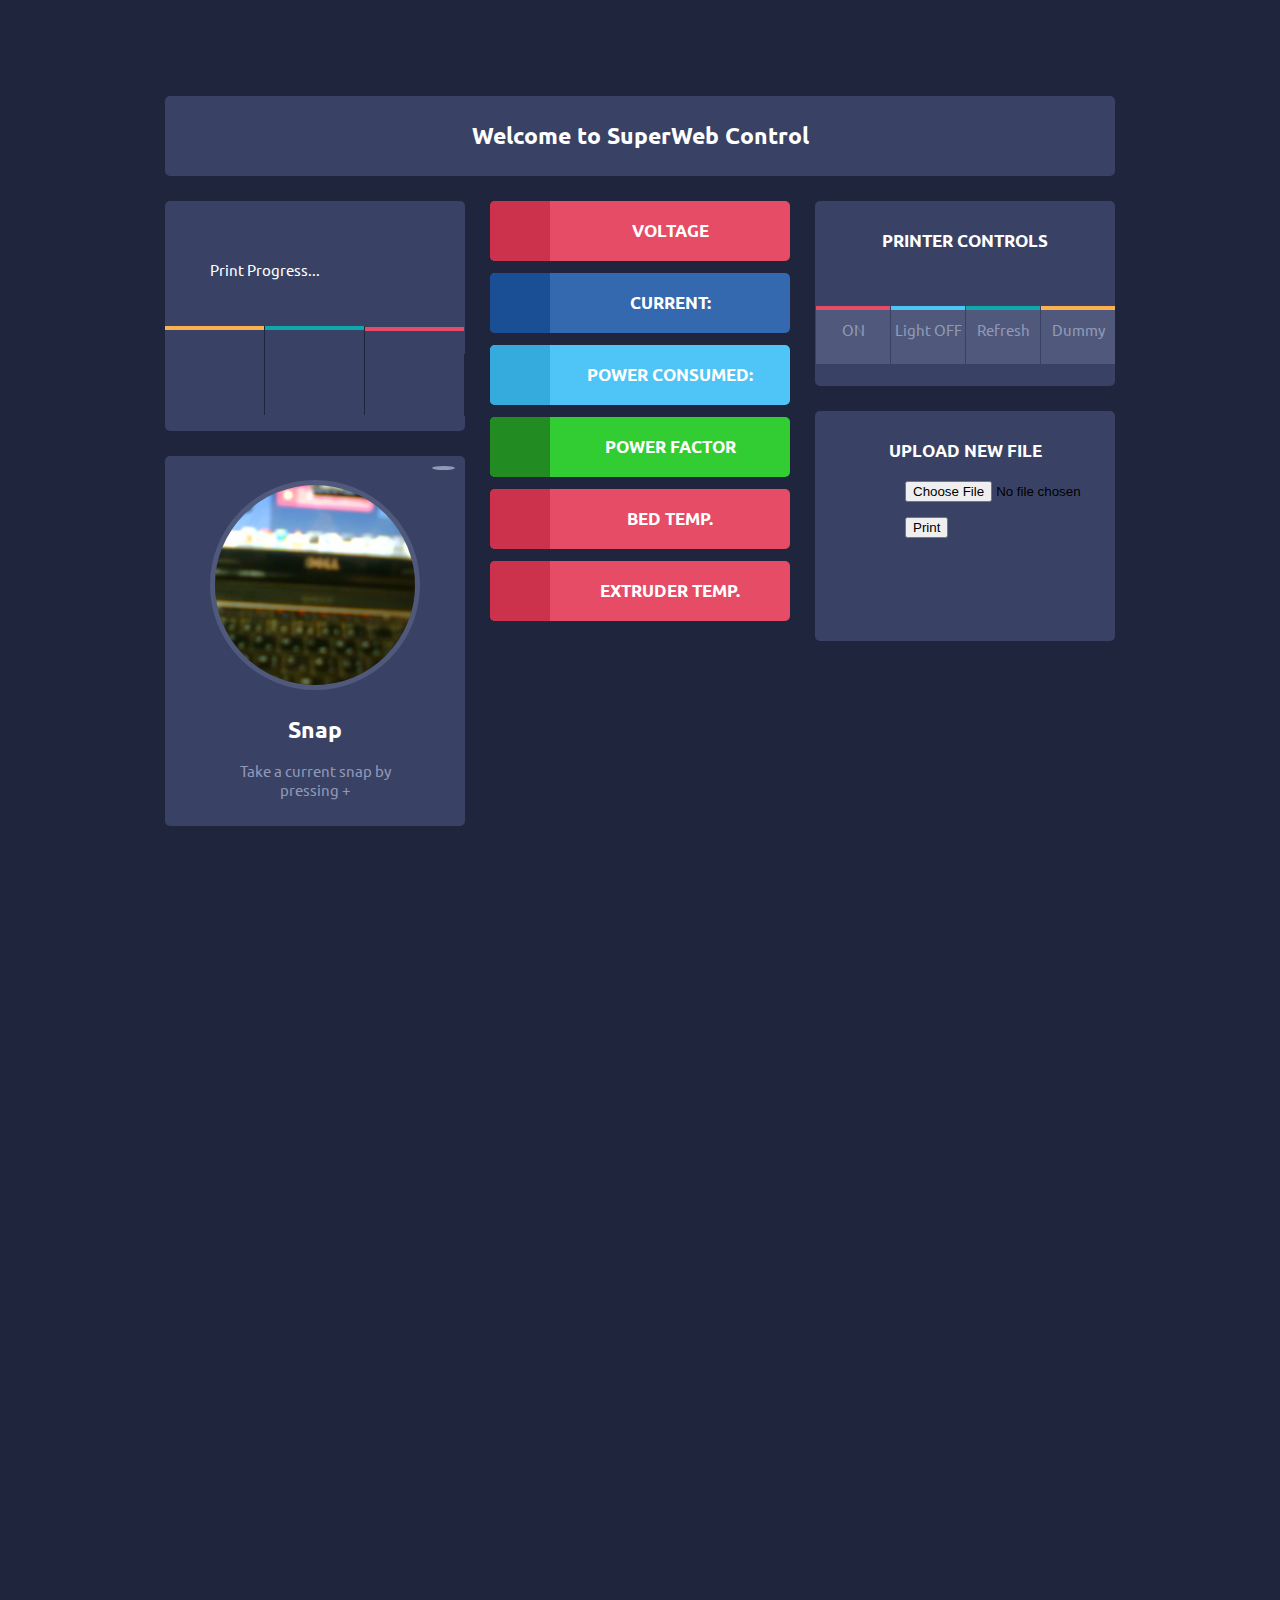
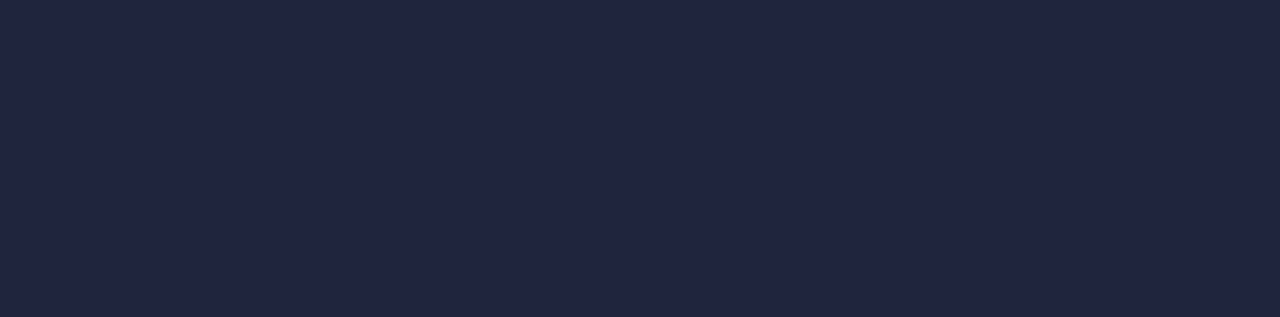
==== templates/test.html @ d10931e1 "added all files" ====
<html>
<head>
    <title>SuperWeb Control</title>
    <link rel="stylesheet" href='/static/style.css' />
    <script>
        function getjso(){
            var xhttp = new XMLHttpRequest();
            xhttp.onreadystatechange=function(){
                if(xhttp.readyState == 4 && xhttp.status ==200){
                    stat=JSON.parse(xhttp.responseText);
                    document.getElementById("prstat").innerHTML="Print Status: "+stat.status1;
                    document.getElementById("progress").innerHTML=stat.progress+" %";
                    document.getElementById("volt").innerHTML="VOLTAGE: "+stat.voltage;
                    document.getElementById("curr").innerHTML="CURRENT: "+stat.current;
                    document.getElementById("progbar").innerHTML='<div class="progress-bar"  style="background: -webkit-linear-gradient(left, #11a8ab '+stat.progress+'%,#50597b '+stat.progress+'%);background: -ms-linear-gradient(left, #11a8ab '+stat.progress+'%,#50597b'+stat.progress+'%);background: linear-gradient(to right, #11a8ab '+stat.progress+'%,#50597b'+stat.progress+'%);"></div>'
                    document.getElementById("pc").innerHTML="POWER CONSUMED: "+stat.pc;
                    document.getElementById("pf").innerHTML="POWER FACTOR: "+stat.pf;
                    document.getElementById("btemp").innerHTML="BED TEMP : "+stat.btemp+"/"+stat.btarget;
                    document.getElementById("etemp").innerHTML="EXT. TEMP : "+stat.etemp+"/"+stat.etarget;
                    document.getElementById("image1").innerHTML='<img width="200px" alt="3Dprint" src="/static/test.jpeg" />'
                    if(stat.power_stat ==1)
                    {
                        document.getElementById("pstat").innerHTML= '<p class="ios os scnd-font-color">ON</p><span class="fontawesome-off " style="color:#32CD32;"></span>';
                    }
                    else
                     {
                        document.getElementById("pstat").innerHTML= '<p class="ios os scnd-font-color">OFF</p><span class="fontawesome-off " style="color:red;"></span>';
                    }
                    if(stat.lstat==1)
                    {
                        document.getElementById("lightstat").innerHTML= '<p class="win os scnd-font-color">Light ON</p> <span class="entypo-lamp " style="color:#32CD32;"></span>';
                    }
                    else
                     {
                        document.getElementById("lightstat").innerHTML= '<p class="win os scnd-font-color">Light OFF</p> <span class="entypo-lamp " style="color:red;"></span>';
                    }
                    if(stat.pps==2)
                    {
                        document.getElementById("pps").innerHTML= '<li><a class="comments" href="#"><p><span class="icon fontawesome-play scnd-font-color"></span></li></p></a><li><a class="views" href="#"><p><span class="icon fontawesome-pause scnd-font-color"></span></li></p></a><li><a class="likes" href="#"><p><span class="icon fontawesome-remove " style="color:#32CD32;"></span></li></p></a>'
 
                    }
                    else if(stat.pps==1)
                    {
                        document.getElementById("pps").innerHTML= '<li><a class="comments" href="#40"><p><span class="icon fontawesome-play scnd-font-color"></span></li></p></a><li><a class="views" href="#41"><p><span class="icon fontawesome-pause " style="color:#32CD32;"></span></li></p></a><li><a class="likes" href="#42"><p><span class="icon fontawesome-remove scnd-font-color"></span></li></p></a>'

                    }
                    else
                    {

                        document.getElementById("pps").innerHTML= '<li><a class="comments" href="#40"><p><span class="icon fontawesome-play " style="color:#32CD32;"></span></li></p></a><li><a class="views" href="#41"><p><span class="icon fontawesome-pause scnd-font-color"></span></li></p></a><li><a class="likes" href="#42"><p><span class="icon fontawesome-remove scnd-font-color"></span></li></p></a>'
                    }

                }
                };
                xhttp.open("GET","/getdata",true);
                xhttp.send();
            
        }
    function powercontrol(){
         var xhttp = new XMLHttpRequest();
         xhttp.onreadystatechange=function(){
             if(xhttp.readyState == 4 && xhttp.status ==200){
                 getjso();
                }
         };
         xhttp.open("GET","/powercontrol",true);
         xhttp.send();
     }

    function lightcon(){
         var xhttp = new XMLHttpRequest();
         xhttp.onreadystatechange=function(){
             if(xhttp.readyState == 4 && xhttp.status ==200){
        getjso();
             }
         };
         xhttp.open("GET","/lightcon",true);
         xhttp.send();
     }
    function capture(){
         var xhttp = new XMLHttpRequest();
         xhttp.onreadystatechange=function(){
             if(xhttp.readyState == 4 && xhttp.status ==200){
                     cap=xhttp.responseText;
                     document.getElementById("image1").src='/static/images/'+cap+'.jpeg?'+new Date().getTime();
             }
         };
         xhttp.open("GET","/capture",true);
         xhttp.send();
     }

     function changepps(x){
         var xhttp = new XMLHttpRequest();
         xhttp.onreadystatechange=function(){
             if(xhttp.readyState == 4 && xhttp.status ==200){
                 getjso();
             }
         };
         if (x.id=="play")
         {
             xhttp.open("POST","/pps",true);
             xhttp.setRequestHeader("Content-type","application/x-www-form-urlencoded");
             xhttp.send("pps=0");
         }
         else if (x.id=="pause")
         {
  xhttp.open("POST","/pps",true);
             xhttp.setRequestHeader("Content-type","application/x-www-form-urlencoded");
             xhttp.send("pps=1");

         }
         else if(x.id=="stop")
         {
  xhttp.open("POST","/pps",true);
             xhttp.setRequestHeader("Content-type","application/x-www-form-urlencoded");
             xhttp.send("pps=2");

         }
         }



    </script>

</head>
<body onload=getjso()>
	<div class="main-container">
	<header class="block">
                <ul class="header-menu horizontal-list">
                    <h1 style="text-align: center;">Welcome to SuperWeb Control</h1>
                </ul>
            </header>

 <div class="left-container container">
  
  <div class="loading block"> <!-- PROFILE (MIDDLE-CONTAINER) -->
                    <span id="prstat" style ="margin-left:25px;"></span><br>
                    <div id="progbar"></div>
                    <p><span class="icon fontawesome-cloud-download scnd-font-color"></span>Print Progress...<p id="progress"></p></p>
                     <ul id="pps" class="profile-options horizontal-list">
                        <li><a class="comments" id="play" onclick=changepps(this) href="#"><p><span class="icon fontawesome-play scnd-font-color"></span></li></p></a>
                        <li><a class="views" id="pause" onclick=changepps(this) href="#"><p><span class="icon fontawesome-pause scnd-font-color"></span></li></p></a>
                        <li><a class="likes"  id="stop" onclick=changepps(this) href="#"><p><span class="icon fontawesome-remove scnd-font-color"></span></li></p></a>
                    </ul>
                </div>
    <div class="profile2 block"> <!-- PROFILE (MIDDLE-CONTAINER) -->
                    <a class="add-button" href="#" onclick=capture()><span class="icon entypo-plus scnd-font-color"></span></a>
                    <div class="profile-picture big-profile-picture clear">
                        <img id="image1" width="200px" alt="3Dprint" src="/static/test.jpeg" />
                    </div>
                    <h1 class="user-name">Snap</h1>
                    <div class="profile-description">
                        <p class="scnd-font-color">Take a current snap by pressing +</p>
                    </div>
                </div>
   </div>

    <div class="middle-container container">
<ul class="social block"> <!-- SOCIAL (MIDDLE-CONTAINER) -->
                    <li><a href="#52"><div class="googleplus icon"><span class="fontawesome-bolt"></span></div><h2 id="volt" class="googleplus titular">VOLTAGE</h2></li></a>
                    <li><a href="#50"><div class="facebook icon"><span class="fontawesome-dashboard"></span></div><h2 id="curr" class="facebook titular">CURRENT:</h2></li></a>
                    <li><a href="#51"><div class="twitter icon"><span class="fontawesome-adjust"></span></div><h2 id="pc" class="twitter titular">POWER CONSUMED: </h2></li></a>
                    <li><a href="#52"><div class="powerf icon"><span class="fontawesome-leaf"></span></div><h2 id="pf" class="powerf titular">POWER FACTOR</h2></li></a>
                    <li><a href="#52"><div class="googleplus icon"><span class="fontawesome-fire"></span></div><h2 id="btemp" class="googleplus titular">BED TEMP.</h2></li></a>
                    <li><a href="#52"><div class="googleplus icon"><span class="fontawesome-asterisk"></span></div><h2 id="etemp" class="googleplus titular">EXTRUDER TEMP.</h2></li></a>
                    
 </ul>
</div>
    <div class="right-container container">
      <div class="donut-chart-block block"> <!-- DONUT CHART BLOCK (LEFT-CONTAINER) -->
                    <h2 class="titular">PRINTER CONTROLS</h2>
                    <ul class="os-percentages horizontal-list">
                        <a href="#" onclick=powercontrol() ><li id="pstat">
                            <p class="ios os scnd-font-color">ON</p>
                            <span class="fontawesome-off " style="color:red;"></span>
                        </li>
                        <a href="#" onclick=lightcon()>
                        <li id="lightstat">
                            <p class="win os scnd-font-color">Light OFF</p>
                            <span class="entypo-lamp "></span>
                        </li>
                        </a>
                        <a href="#" onclick=getjso()>
                        <li>
                        <p class="mac os scnd-font-color">Refresh</p>
                            <span class="entypo-ccw "></span>
                        </li></a>
                        <li>
                            <p class="linux os scnd-font-color">Dummy </p>
                            <span class="entypo-light-up "></span>
                        </li>
                       </ul>
                </div>
   <form action="" method="post" enctype="multipart/form-data">
  <div class="join-newsletter block "> <!-- JOIN NEWSLETTER (RIGHT-CONTAINER) -->
                    <h2 class="titular">UPLOAD NEW FILE</h2>
                   <input type=file name=file class="choose">
                   <input type=submit value=Print class="upload">
                </div>
    </form>
                    
</div>
</div>
</div>
</body>
</html>
---- static/style.css ----
@import url(http://fonts.googleapis.com/css?family=Ubuntu:400,700);
@import url(http://weloveiconfonts.com/api/?family=entypo|fontawesome|zocial);
/* entypo */
[class*="entypo-"]:before {
  font-family: 'entypo', sans-serif;
}
/* fontawesome */
[class*="fontawesome-"]:before {
  font-family: 'FontAwesome', sans-serif;
}
/* zocial */
[class*="zocial-"]:before {
  font-family: 'zocial', sans-serif;
}
@font-face {
	font-family: 'icomoon';
	src:url('http://jlalovi-cv.herokuapp.com/font/icomoon.eot');
	src:url('http://jlalovi-cv.herokuapp.com/font/icomoon.eot?#iefix') format('embedded-opentype'),
		url('http://jlalovi-cv.herokuapp.com/font/icomoon.ttf') format('truetype'),
		url('http://jlalovi-cv.herokuapp.com/font/icomoon.woff') format('woff'),
		url('http://jlalovi-cv.herokuapp.com/font/icomoon.svg#icomoon') format('svg');
	font-weight: normal;
	font-style: normal;
}

[class^="icon-"], [class*=" icon-"] {
	font-family: 'icomoon';
	speak: none;
	font-style: normal;
	font-weight: normal;
	font-variant: normal;
	text-transform: none;
	line-height: 1;

	/* Better Font Rendering =========== */
	-webkit-font-smoothing: antialiased;
	-moz-osx-font-smoothing: grayscale;
}
.icon-cloudy:before {
	content: "\e60f";
}
.icon-sun:before {
	content: "\e610";
}
.icon-cloudy2:before {
	content: "\e611";
}
/************************************* END FONTS *************************************/

* {
  -webkit-box-sizing: border-box;
  -moz-box-sizing: border-box;
  box-sizing: border-box;  
}

body {
	background: #1f253d;
}

ul {
	list-style-type: none;
	margin: 0;
	padding-left: 0;
}

h1 {
	font-size: 23px;
}

h2 {
	font-size: 17px;
}

p {
	font-size: 15px;
}

a {
	text-decoration: none;
	font-size: 15px;
}
	a:hover {
		text-decoration: underline;
	}

h1, h2, p, a, span{
	color: #fff;
}
	.scnd-font-color {
		color: #9099b7;
	}

.input-container {
	position: relative;
}
	input[type=text]{
		width: 260px;
		height: 50px;
		margin-left: 20px;
		margin-bottom: 20px;
		padding-left: 45px;
		background: #50597b;
		color: #fff;
		border: solid 1px #1f253d;
		border-radius: 5px;		
	}
		input[type=text]::-webkit-input-placeholder { /* WebKit browsers */
	   		color: #fff;	   		
	   	}
		input[type=text]:-moz-input-placeholder { /* Mozilla Firefox 4 to 18 */
	   		color: #fff;	   
	   	}
		input[type=text]::-moz-input-placeholder { /* Mozilla Firefox 19+ */
	   		color: #fff;
	   	}
		input[type=text]:-ms-input-placeholder { /* Internet Explorer 10+ */
	   		color: #fff;	   	
	   	}
	   	input[type=text]:focus {
	   		outline: none; /* removes the default orange border when focus */
	   		border: 1px solid #11a8ab;
	   	}
	.input-icon {
		font-size: 22px;
		position: absolute;
		left: 31px;
		top: 10px;
	}
		.input-icon.password-icon {
			left: 35px;
		}

.horizontal-list {
	margin: 0;
	padding: 0;
	list-style-type: none;
}
	.horizontal-list li {
		float: left;
	}

.clear {
	clear: both;
}

.icon {
	font-size: 25px;
}

.titular {
	display: block;
	line-height: 60px;
	margin: 0;
	text-align: center;
	border-top-left-radius: 5px;
	border-top-right-radius: 5px;
}

.button {
	display: block;
	width: 175px;
	line-height: 50px;
	font-size: 16px;
	font-weight: 700;
	text-align: center;
	margin: 0 auto;
	border-radius: 5px;
	-webkit-transition: background .3s;
	transition: background .3s;
}
	.button:hover {
		text-decoration: none;
	}

.arrow-btn-container {
	position: relative;
}
	.arrow-btn {
		position: absolute;
		display: block;
		width: 60px;
		height: 60px;
		-webkit-transition: background .3s;
		transition: background .3s;
	}
		.arrow-btn:hover {
			text-decoration: none;
		}
		.arrow-btn.left {
			border-top-left-radius: 5px;
		}
		.arrow-btn.right {
			border-top-right-radius: 5px;
			right: 0;
			top: 0;
		}
		.arrow-btn .icon {
			display: block;
			font-size: 18px;
			border: 2px solid #fff;
			border-radius: 100%;
			line-height: 17px;
			width: 21px;
			margin: 20px auto;
			text-align: center;
		}
			.arrow-btn.left .icon {
				padding-right: 2px;
			}

.profile-picture {
	border-radius: 100%;
	overflow: hidden;
	-webkit-box-sizing: content-box;
  	-moz-box-sizing: content-box;
  	box-sizing: content-box;	
}
	.big-profile-picture {
		margin: 0 auto;		
		border: 5px solid #50597b;
		width: 200px;
		height: 200px;
	}
	.small-profile-picture {
		border: 2px solid #50597b;
		width: 40px;
		height: 40px;
	}


/** MAIN CONTAINER **/

.main-container {
	font-family: 'Ubuntu', sans-serif;
	width: 950px;
	height: 1725px;
	margin: 6em auto;
}	
	/*********************************************** HEADER ***********************************************/
	header {
		height: 80px;
	}
		.header-menu {
			font-size: 17px;
			line-height: 80px;
		}
			.header-menu li {
				position: relative;
        		-webkit-transform: translateZ(0); /** To avoid a flash when hover messages **/
			}
				.header-menu-tab {
					padding: 0 27px;
					display: block;
					line-height: 74px;
					font-size: 17px;
					-webkit-transition: background .3s;
					transition: background .3s;
				}
					.header-menu-tab:hover {
						background: #50597b;
						border-bottom: 4px solid #11a8ab;
						text-decoration: none;
					}
					.header-menu-tab .icon {
						padding-right: 15px;
					}
				.header-menu-number {
					position: absolute;
					line-height: 22px;
					padding: 0 6px;
					font-weight: 700;
					background: #e64c65;
					border-radius: 100%;
					top: 15px;
					right: 2px;
					-webkit-transition: all .3s linear;
					transition: all .3s linear;
				}
					.header-menu li:hover .header-menu-number {
						text-decoration: none;
						-webkit-transform: rotate(360deg);
						transform: rotate(360deg);

					}
		.profile-menu {
			float: right;
			height: 80px;
			padding-right: 20px;
		}
			.profile-menu p {
				font-size: 17px;
				display: inline-block;
				line-height: 76px;
				margin: 0;
				padding-right: 10px;
			}
				.profile-menu a {
					padding-left: 5px;
				}
					.profile-menu a:hover {
						text-decoration: none;
					}
			.small-profile-picture {
				display: inline-block;
				vertical-align: middle;				
			}
	/** CONTAINERS **/
	.container {
		float: left;
		width: 300px;
	}
		.block {
			margin-bottom: 25px;
			background: #394264;
			border-radius: 5px;
		}
		/******************************************** LEFT CONTAINER *****************************************/
		.left-container {}
			.menu-box {
				height: 360px;
			}
				.menu-box .titular {
					background: #11a8ab;
				}
				.menu-box-menu .icon {
					display: inline-block;
					vertical-align: top;
					width: 28px;
					margin-left: 20px;
					margin-right: 15px;
				}
				.menu-box-number {
					width: 36px;
					line-height: 22px;
					background: #50597b;
					text-align: center;
					border-radius: 15px;
					position: absolute;
					top: 15px;
					right: 15px;
					-webkit-transition: all .3s;
					transition: all .3s;
				}
				.menu-box-menu li{
					height: 60px;
					position: relative;										
				}
				.menu-box-tab {
					line-height: 60px;
					display: block;
					border-bottom: 1px solid #1f253d;
					-webkit-transition: background .2s;
					transition: background .2s;
				}
					.menu-box-tab:hover {
						background: #50597b;
						border-top: 1px solid #1f253d;
						text-decoration: none;
					}
					.menu-box-tab:hover .icon {
						color: #fff;
					}
					.menu-box-tab:hover .menu-box-number {
						background: #e64c65;
					}
			.donut-chart-block {
				height: 185px;
			}
				.donut-chart-block .titular {
					padding: 10px 0;
				}
				.donut-chart {
					height: 270px;
				}
				/******************************************
				DONUT-CHART by @kseso http://codepen.io/Kseso/pen/phiyL
				******************************************/
					.donut-chart {
					  position: relative;
						width: 200px;
					  height: 200px;
						margin: 0 auto 2rem;
						border-radius: 100%
					 }
					p.center-date {
					  background: #394264;
					  position: absolute;
					  text-align: center;
						font-size: 28px;
					  top:0;left:0;bottom:0;right:0;
					  width: 130px;
					  height: 130px;
					  margin: auto;
					  border-radius: 50%;
					  line-height: 35px;
					  padding: 15% 0 0;
					}
					.center-date span.scnd-font-color {
					 line-height: 0; 
					}
					.recorte {
					    border-radius: 50%;
					    clip: rect(0px, 200px, 200px, 100px);
					    height: 100%;
					    position: absolute;
					    width: 100%;
					  }
					.quesito {
					    border-radius: 50%;
					    clip: rect(0px, 100px, 200px, 0px);
					    height: 100%;
					    position: absolute;
					    width: 100%;
					    font-family: monospace;
					    font-size: 1.5rem;
					  }
					#porcion1 {
					    -webkit-transform: rotate(0deg);
					    transform: rotate(0deg);
					  }

					#porcion1 .quesito {
					    background-color: #E64C65;
					    -webkit-transform: rotate(76deg);
					    transform: rotate(76deg);
					  }
					#porcion2 {
					    -webkit-transform: rotate(76deg);
					    transform: rotate(76deg);
					  }
					#porcion2 .quesito {
					    background-color: #11A8AB;
					    -webkit-transform: rotate(140deg);
					    transform: rotate(140deg);
					  }
					#porcion3 {
					    -webkit-transform: rotate(215deg);
					    transform: rotate(215deg);
					  }
					#porcion3 .quesito {
					    background-color: #4FC4F6;
					    -webkit-transform: rotate(113deg);
					    transform: rotate(113deg);
					  }
					#porcionFin {
					    -webkit-transform: rotate(-32deg);
					    transform:rotate(-32deg);
					  }
					#porcionFin .quesito {
					    background-color: #FCB150;
					    -webkit-transform: rotate(32deg);
					    transform: rotate(32deg);
					  }
				/******************************************
				END DONUT-CHART by @kseso http://codepen.io/Kseso/pen/phiyL
				******************************************/
        .os-percentages {
					padding-top: 25px;
				}
        .os-percentages li {
					width: 75px;
					border-left: 1px solid #394264;
					text-align: center;					
					background: #50597b;
					padding-bottom: 20px;
				}
					.os {
						margin: 0;
						padding: 10px 0 5px;
						font-size: 15px;		
					}
						.os.ios {
							border-top: 4px solid #e64c65;
						}
						.os.mac {
							border-top: 4px solid #11a8ab;
						}
						.os.linux {
							border-top: 4px solid #fcb150;
						}
						.os.win {
							border-top: 4px solid #4fc4f6;
						}
					.os-percentage {
						margin: 0;
						padding: 0 0 15px 10px;
						font-size: 25px;
					}
			.line-chart-block {
				height: 400px;
			}
				.line-chart {
					height: 200px;
					background: #11a8ab;
				}
        /******************************************
				LINE-CHART by @kseso http://codepen.io/Kseso/pen/phiyL
				******************************************/
				.grafico {
				  padding: 2rem 1rem 1rem;
				  width: 100%;
				  height: 100%;
				  position: relative;
				  color: #fff;
				  font-size: 80%;
				}
				.grafico span {
				  display: block;
				  position: absolute;
				  bottom: 3rem;
				  left: 2rem;
				  height: 0;
				  border-top: 2px solid;
				  -webkit-transform-origin: left center;
				  transform-origin: left center;
				}
				.grafico span > span {
				  left: 100%; bottom: 0;
				}
				[data-valor='25'] {width: 75px; -webkit-transform: rotate(-45deg); transform: rotate(-45deg);}
				[data-valor='8'] {width: 24px; -webkit-transform: rotate(65deg); transform: rotate(65deg);}
				[data-valor='13'] {width: 39px; -webkit-transform: rotate(-45deg); transform: rotate(-45deg);}
				[data-valor='5'] {width: 15px; -webkit-transform: rotate(50deg); transform: rotate(50deg);}
				[data-valor='23'] {width: 69px; -webkit-transform: rotate(-70deg); transform: rotate(-70deg);}
				[data-valor='12'] {width: 36px; -webkit-transform: rotate(75deg); transform: rotate(75deg);}
				[data-valor='15'] {width: 45px; -webkit-transform: rotate(-45deg); transform: rotate(-45deg);}

				[data-valor]:before {
				  content: '';
				  position: absolute;
				  display: block;
				  right: -4px;
				  bottom: -3px;
				  padding: 4px;
				  background: #fff;
				  border-radius: 50%;
				}
				[data-valor='23']:after {
				  content: '+' attr(data-valor) '%';
				  position: absolute;
				  right: -2.7rem;
				  top: -1.7rem;
				  padding: .3rem .5rem;
				  background: #50597B;
				  border-radius: .5rem;
				  -webkit-transform: rotate(45deg);
				  transform: rotate(45deg);  
				}
				[class^='eje-'] {
				  position: absolute;
				  left: 0;
				  bottom: 0rem;
				  width: 100%;
				  padding: 1rem 1rem 0 2rem;
				  height: 80%;
				}
				.eje-x {
				  height: 2.5rem;
				}
				.eje-y li {
				  height: 25%;
				  border-top: 1px solid #777;
				}
				[data-ejeY]:before {
				  content: attr(data-ejeY);
				  display: inline-block;
				  width: 2rem;
				  text-align: right;
				  line-height: 0;
				  position: relative;
				  left: -2.5rem;
				  top: -.5rem;
				} 
				.eje-x li {
				  width: 33%;
				  float: left;
				  text-align: center;
				}
				/******************************************
				END LINE-CHART by @kseso http://codepen.io/Kseso/pen/phiyL
				******************************************/
				.time-lenght {
					padding-top: 22px;
					padding-left: 38px;
				}
					.time-lenght-btn {
						display: block;
						width: 70px;
						line-height: 32px;
						background: #50597b;
						border-radius: 5px;
						font-size: 14px;
						text-align: center;
						margin-right: 5px;
						-webkit-transition: background .3s;
						transition: background .3s;
					}
						.time-lenght-btn:hover {
							text-decoration: none;
							background: #e64c65;
						}
				.month-data {
					padding-top: 28px;
				}
					.month-data p {
						display: inline-block;
						margin: 0;
						padding: 0 25px 15px;            
						font-size: 16px;
					}
						.month-data p:last-child {
							padding: 0 25px;
              float: right;
							font-size: 15px;
						}
						.increment {
							color: #e64c65;
						}
			.media {
				height: 216px;
			}
				#media-display {
					position: relative;
					height: 180px;
					background: #787878 url('http://www.fancinema.com.ar/wp-content/uploads/catwoman1.jpg') center top;
				}
					#media-display .play {
						position: absolute;
						top: 75px;
						right: 32px;
						border: 2px solid #fff;
						border-radius: 100%;
						padding: 2px 5px 2px 9px;
					}
						#media-display .play:hover {
							border: 2px solid #e64c65;
					}
				.media-control-bar {
					padding: 6px 0 0 15px;
				}
					.media-btn, .time-passed {
						display: inline-block;
						margin: 0;					
					}
					.media-btn {
						font-size: 19px;						
					}
						.media-btn:hover, .media-btn:hover span {
							text-decoration: none;
							color: #e64c65;
						}
						.play {
							margin-right: 100px
						}
						.volume {
							margin-left: 30px;
						}
						.resize {
							margin-left: 12px;
						}
			.left-container .social {
				height: 110px;
			}
				.left-container .social li {
					width: 75px;
					height: 110px;										
				}
					.left-container .social li .icon {
						text-align: center;
						font-size: 20px;
						margin: 0;
						line-height: 75px;
					}
					.left-container .social li .number {
						text-align: center;
						margin: 0;
						line-height: 34px;
					}
					.left-container .social .facebook {
						background: #3468af;
						border-top-left-radius: 5px;
						border-bottom-left-radius: 5px;
					}
						.left-container .social .facebook .number {
							background: #1a4e95;
							border-bottom-left-radius: 5px;
						}
					.left-container .social .twitter {
						background: #4fc4f6;						
					}
						.left-container .social .twitter .icon {
							font-size: 18px;
						}
						.left-container .social .twitter .number {
							background: #35aadc;
						}
					.left-container .social .googleplus {
						background: #e64c65;						
					}
						.left-container .social .googleplus .number{
							background: #cc324b;
						}
					.left-container .social .mailbox {
						background: #50597b;						
						border-top-right-radius: 5px;
						border-bottom-right-radius: 5px;
					}
						.left-container .social .mailbox .number {
							background: #363f61;
							border-bottom-right-radius: 5px;
						}
		/************************************************** MIDDLE CONTAINER **********************************/
		.middle-container {
			margin: 0 25px;			
		}
			.profile {
				height: 410px;
			}
				.add-button .icon {
					float: right;
					line-height: 18px;
					width: 23px;					
					border: 2px solid;
					border-radius: 100%;
					font-size: 18px;
					text-align: center;
					margin: 10px;					
				}
					.add-button .icon:hover {
						color: #e64c65;
						border-color: #e64c65;
					}
				.user-name {
					margin: 25px 0 16px;
					text-align: center;
				}
				.profile-description {
					width: 210px;
					margin: 0 auto;
					text-align: center;
				}
				.profile-options {
					padding-top: 23px;
				}
					.profile-options li {
						border-right: 1px solid #1f253d;
					}
						.profile-options p {
							margin: 0;
						}
						.profile-options a {
							display: block;					
							width: 99px;
							line-height: 60px;
							text-align: center;
							-webkit-transition: background .3s;
							transition: background .3s;				
						}
							.profile-options a:hover {
								text-decoration: none;
								background: #50597b;
							}
							.profile-options a:hover.comments .icon {
								color: #fcb150;
							}
							.profile-options a:hover.views .icon {
								color: #11a8ab;
							}
							.profile-options a:hover.likes .icon {
								color: #e64c65;
							}
							.profile-options .icon {
								padding-right: 10px;
							}
							.profile-options .comments {
								border-top: 4px solid #fcb150;
							}
							.profile-options .views {
								border-top: 4px solid #11a8ab;
							}
							.profile-options .likes {
								border-top: 4px solid #e64c65;
                                                                margin-top:-27px;
															}
			.weather {
				height: 555px;
			}
				.weather .titular {
					background: #cc324b;
				}
					.weather .titular .icon {
						padding-right: 15px;
						font-size: 26px;
					}
				.weather .current-day {
					height: 135px;
					background: #e64c65;
				}
					.weather .current-day p {
						margin: 0;
						padding-left: 50px;					
					}
						.current-day-date {
							font-size: 16px;
							padding-top: 16px;
						}
						.current-day-temperature {
							font-size: 70px;
						}
							.current-day-temperature .icon-cloudy {
								padding-left: 20px;
							}
				.weather .next-days{}
				.weather .next-days p {
					margin: 0;
					display: inline-block;
					font-size: 16px;
				}
				.weather .next-days a {
					display: block;
					line-height: 58px;
					border-bottom: 1px solid #1f253d;
					-webkit-transition: background .3s;
					transition: background .3s;
				}
					.weather .next-days a:hover {
						background: #50597b;
					}
					.weather .next-days a:hover .day {
						color: #e64c65;
					}
					.weather .next-days-date {
						padding-left: 20px;
					}
					.weather .next-days-temperature {
						float: right;
						padding-right: 20px;
					}
						.weather .next-days-temperature .icon {
							padding-left: 10px;
						}
			.tweets {
				height: 375px;
			}
				.tweets .titular {
					background: #35aadc;
				}
					.tweets .titular .icon {
						font-size: 18px;
						padding-right: 20px;
					}
				.tweet.first {
					height: 150px;
					border-bottom: 1px solid #1f253d;
				}
					.tweet p:first-child {
						margin: 0;
						padding: 30px 30px 0;
					}
					.tweet p:last-child {
						margin: 0;
						padding: 15px 30px 0;
					}
					.tweet-link {
						color: #4fc4f6;
					}
			.middle-container .social {
				height: 205px;
				background: #1f253d;
			}
				.middle-container .social li {
					margin-bottom: 12px;
				}
				.middle-container .social a {
					line-height: 60px;			
				}
					.middle-container .social a:hover {
						text-decoration: none;
					}
					.middle-container .social .titular {
						border-radius: 5px;
					}
						.middle-container .social .facebook {
							background: #3468af;
							-webkit-transition: background .3s;
							transition: background .3s;
						}
							.middle-container .social a:hover .facebook {
								background: #1a4e95;
							}
							.middle-container .social a:hover .icon.facebook {
								background: #3468af;
							}
						.middle-container .social .twitter {
							background: #4fc4f6;
							-webkit-transition: background .3s;
							transition: background .3s;
						}
							.middle-container .social a:hover .twitter {
								background: #35aadc;
							}
							.middle-container .social a:hover .icon.twitter {
								background: #4fc4f6;
							}
						.middle-container .social .googleplus {
							background: #e64c65;
							-webkit-transition: background .3s;
							transition: background .3s;
						}
							.middle-container .social a:hover .googleplus {
								background: #cc324b;
							}
							.middle-container .social a:hover .icon.googleplus {
								background: #e64c65;
							}
				.middle-container .social .icon {
					float: left;
					width: 60px;
					height: 60px;
					text-align: center;
					font-size: 20px;
					border-bottom-left-radius: 5px;
					border-top-left-radius: 5px;
				}
					.middle-container .social .icon.facebook {
						background: #1a4e95;						
					}
					.middle-container .social .icon.twitter {
						background: #35aadc;						
					}
					.middle-container .social .icon.googleplus {
						background: #cc324b;						
					}
		/********************************************* RIGHT CONTAINER ****************************************/
		.right-container {}
			.join-newsletter {
				height: 230px;
			}
				.join-newsletter .titular {
					padding-top: 10px;
				}
				.join-newsletter input.upload {
					margin-top: 15px;
					margin-left: 30%;

				}
				.join-newsletter input.choose {
					margin-left: 30%;
					
				}
				.subscribe.button {
					background: #11a8ab;
					margin-top: 10px;
				}
					.subscribe.button:hover {
						background: #0F9295;
					}
			.account {
				height: 390px;
			}
				.account .titular {
					padding: 10px 0;
				}
				.sign-in.button {
					background: #e64c65;
					margin: 10px auto;
				}
					.sign-in.button:hover {
						background: #cc324b;
					}
				.account p { 
					text-align: center;
				}
				.fb-sign-in {
					margin-top: 28px;
					display: block;
					line-height: 50px;
					background: #3468af;
					border-bottom-left-radius: 5px;
					border-bottom-right-radius: 5px;
					-webkit-transition: background .3s;
					transition: background .3s;
				}
					.fb-sign-in:hover {
						background: #1a4e95;
						text-decoration: none;
					}
				.fb-sign-in .icon {	
					line-height: 20px;
					font-size: 12px;
					padding-right: 3px;
				}
					.fb-border {
						display: inline-block;
						width: 23px;
						line-height: 20px;
						border: 2px solid #fff;
						border-radius: 100%;
						margin-right: 10px;
					}
			.loading {
				height: 230px;
				padding-top: 25px;

			}
				.loading p {
					display: inline-block;
					padding-left: 30px;
					margin: 5px 0 20px;
				}
					.loading .icon {
						padding-right: 15px;
					}
					.loading .percentage {
						float: right;
						padding: 6px 35px 0 0;
					}
				.loading .progress-bar {
					width: 250px;
					height: 20px;
					background: #50597b;
					border-radius: 5px;
					margin: 0 auto;
				}
					.progress-bar.downloading {
						background: -webkit-linear-gradient(left, #11a8ab 81%,#50597b 81%); /* Chrome10+,Safari5.1+ */
						background: -ms-linear-gradient(left, #11a8ab 81%,#50597b 81%); /* IE10+ */
						background: linear-gradient(to right, #11a8ab 81%,#50597b 81%); /* W3C */
					}
					.progress-bar.uploading {
						background: -webkit-linear-gradient(left, #4fc4f6 43%,#50597b 43%); /* Chrome10+,Safari5.1+ */
						background: -ms-linear-gradient(left, #4fc4f6 43%,#50597b 43%); /* IE10+ */
						background: linear-gradient(to right, #4fc4f6 43%,#50597b 43%); /* W3C */
					}
			.calendar-day {
				height: 320px;
				background: #3468af;
			}
				.calendar-day .titular {
					background: #1a4e95;
				}
					.calendar-day .arrow-btn:hover {
						background: #16417E;
					}
				.calendar-day .the-day {
					margin: 0;
					text-align: center;
					font-size: 146px;
				}
				.add-event.button {
					background: #4fc4f6;
				}
					.add-event.button:hover {
						background: #35aadc;
					}
			.calendar-month {
				height: 380px;
			}
				.calendar-month .titular {
					background: #3468af;
				}
					.calendar-month .arrow-btn:hover {
						background: #1a4e95;
					}
				.calendar {
					margin: 22px 15px;
					text-align: center;
				}
					.calendar a {
						font-size: 17px;
					}
					.calendar td, .calendar th {
						width: 40px;
						height: 38px;						
					}
					.calendar .days-week {
						color: #4fc4f6;
					}
					.calendar .today {
						display: block;
						width: 34px;
						line-height: 34px;
						background: #e64c65;
						border-radius: 100%;
					}
.pcont-color {
		color: #00ff00;
	}
	.pcont2-color {
		color: #ff3019;
	}
.profile2 {
				height: 370px;
			}

.middle-container .social a:hover .icon.powerf {
								background: 	#32CD32;
							}
.middle-container .social .icon.powerf {
						background: #228B22;						
					}
					.middle-container .social .powerf {
						background: 		#32CD32;	
						-webkit-transition: background .3s;
							transition: background .3s;					
					}
					.middle-container .social a:hover .powerf {
						background: 	#228B22;					
					}
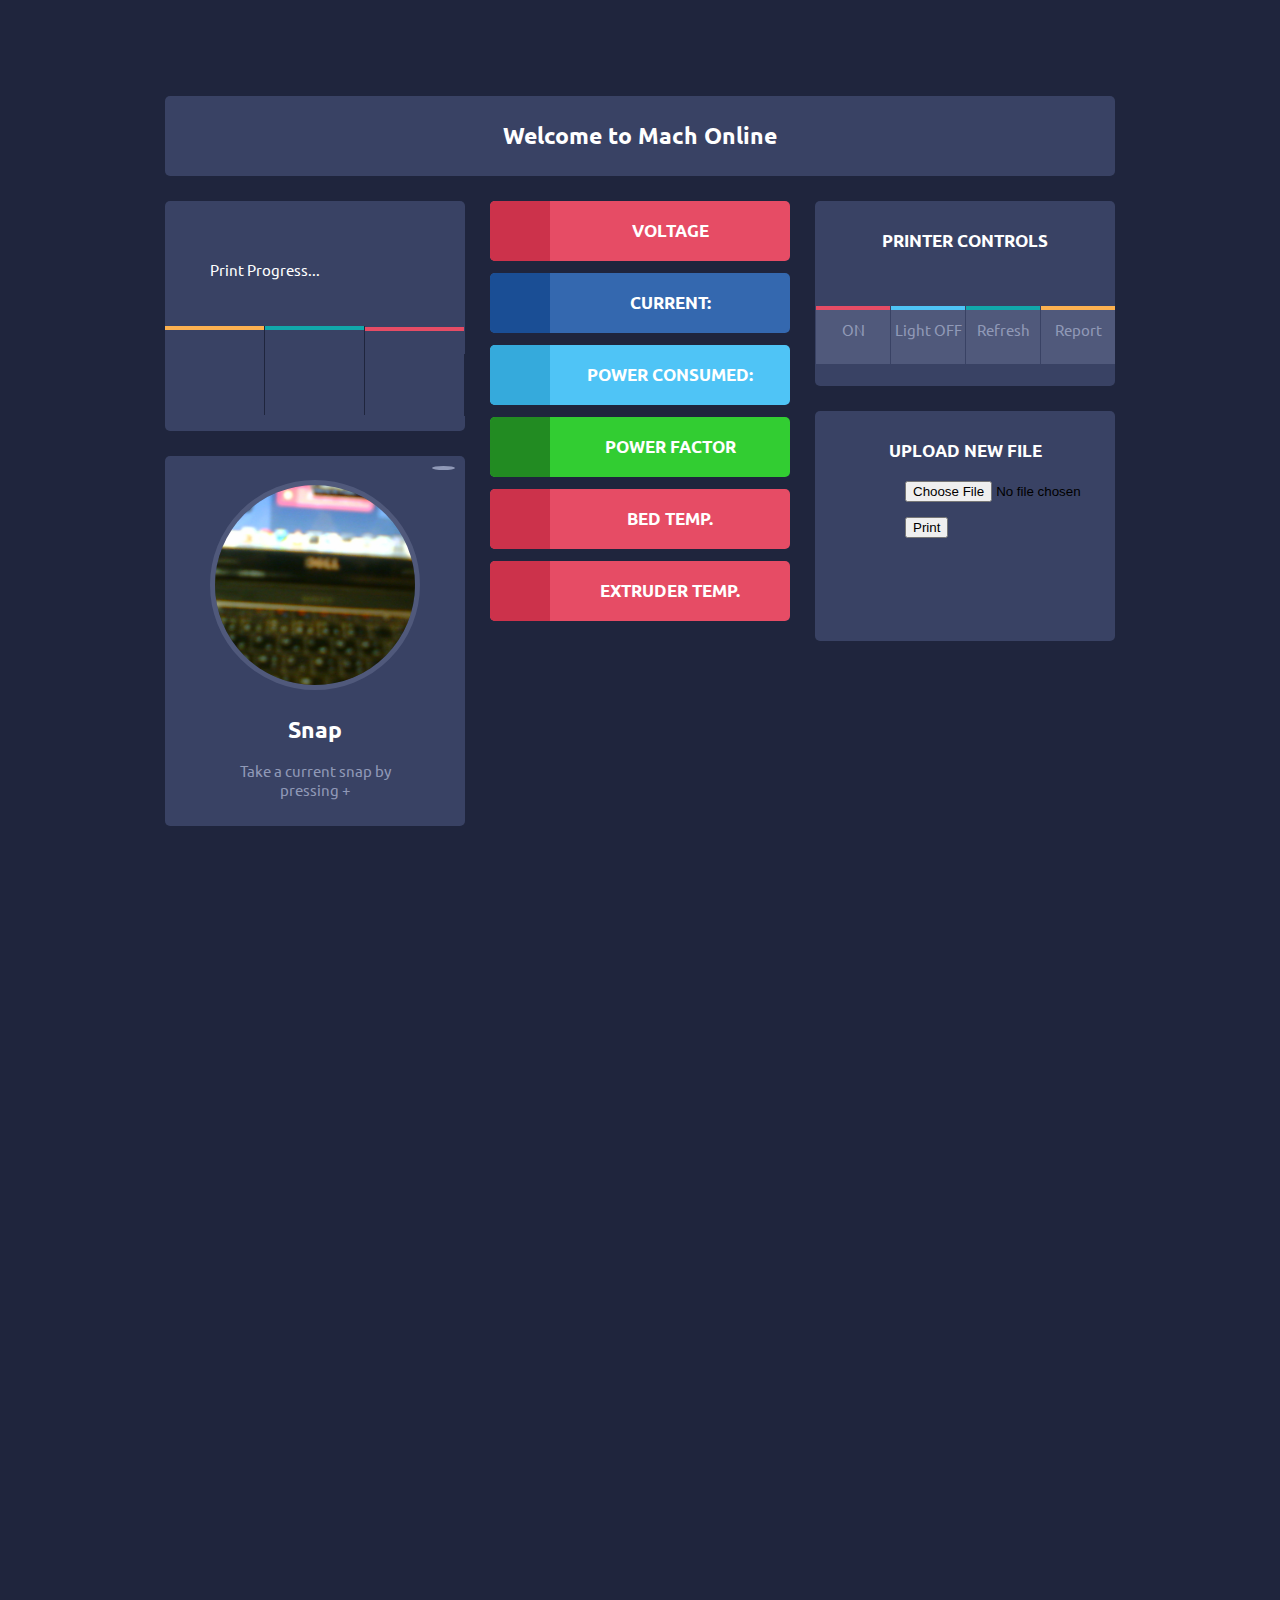
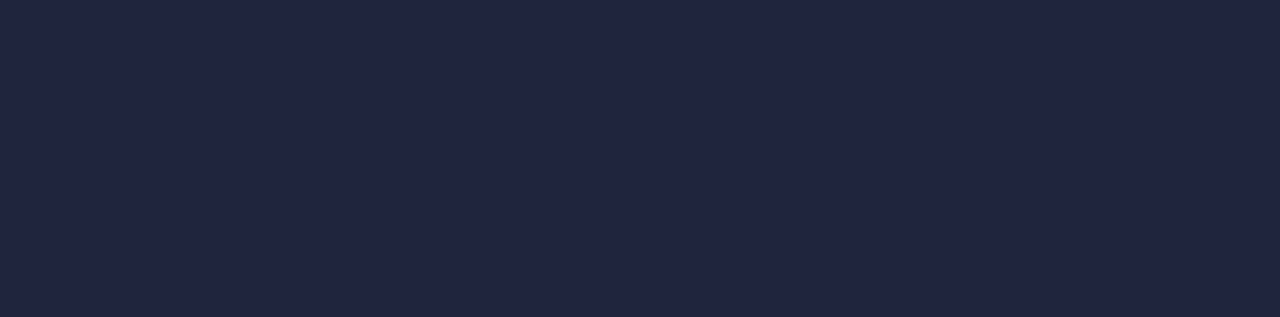
==== commit 5ca2f875: "Final push after hackathon" ====
--- a/templates/test.html
+++ b/templates/test.html
@@ -1,6 +1,6 @@
 <html>
 <head>
-    <title>SuperWeb Control</title>
+    <title>Mach Online</title>
     <link rel="stylesheet" href='/static/style.css' />
     <script>
         function getjso(){
@@ -13,7 +13,7 @@
                     document.getElementById("volt").innerHTML="VOLTAGE: "+stat.voltage;
                     document.getElementById("curr").innerHTML="CURRENT: "+stat.current;
                     document.getElementById("progbar").innerHTML='<div class="progress-bar"  style="background: -webkit-linear-gradient(left, #11a8ab '+stat.progress+'%,#50597b '+stat.progress+'%);background: -ms-linear-gradient(left, #11a8ab '+stat.progress+'%,#50597b'+stat.progress+'%);background: linear-gradient(to right, #11a8ab '+stat.progress+'%,#50597b'+stat.progress+'%);"></div>'
-                    document.getElementById("pc").innerHTML="POWER CONSUMED: "+stat.pc;
+                    document.getElementById("pc").innerHTML="POWER : "+stat.pc;
                     document.getElementById("pf").innerHTML="POWER FACTOR: "+stat.pf;
                     document.getElementById("btemp").innerHTML="BED TEMP : "+stat.btemp+"/"+stat.btarget;
                     document.getElementById("etemp").innerHTML="EXT. TEMP : "+stat.etemp+"/"+stat.etarget;
@@ -36,18 +36,17 @@
                     }
                     if(stat.pps==2)
                     {
-                        document.getElementById("pps").innerHTML= '<li><a class="comments" href="#"><p><span class="icon fontawesome-play scnd-font-color"></span></li></p></a><li><a class="views" href="#"><p><span class="icon fontawesome-pause scnd-font-color"></span></li></p></a><li><a class="likes" href="#"><p><span class="icon fontawesome-remove " style="color:#32CD32;"></span></li></p></a>'
+                        document.getElementById("pps").innerHTML= '<li><a class="comments" id="play" href="#" onclick=changepps(this)><p><span class="icon fontawesome-play scnd-font-color"></span></li></p></a><li><a class="views" href="#" id="pause" onclick=changepps(this)><p><span class="icon fontawesome-pause scnd-font-color"></span></li></p></a><li><a class="likes" id="stop" href="#" onclick=changepps(this)><p><span class="icon fontawesome-remove " style="color:#32CD32;"></span></li></p></a>'
  
                     }
                     else if(stat.pps==1)
                     {
-                        document.getElementById("pps").innerHTML= '<li><a class="comments" href="#40"><p><span class="icon fontawesome-play scnd-font-color"></span></li></p></a><li><a class="views" href="#41"><p><span class="icon fontawesome-pause " style="color:#32CD32;"></span></li></p></a><li><a class="likes" href="#42"><p><span class="icon fontawesome-remove scnd-font-color"></span></li></p></a>'
+                        document.getElementById("pps").innerHTML= '<li><a class="comments" id="play" href="#" onclick=changepps(this)><p><span class="icon fontawesome-play scnd-font-color"></span></li></p></a><li><a class="views" id="pause" href="#" onclick=changepps(this)><p><span class="icon fontawesome-pause " style="color:#32CD32;"></span></li></p></a><li><a class="likes" id="stop" href="#" onclick=changepps(this)><p><span class="icon fontawesome-remove scnd-font-color"></span></li></p></a>'
 
                     }
                     else
                     {
-
-                        document.getElementById("pps").innerHTML= '<li><a class="comments" href="#40"><p><span class="icon fontawesome-play " style="color:#32CD32;"></span></li></p></a><li><a class="views" href="#41"><p><span class="icon fontawesome-pause scnd-font-color"></span></li></p></a><li><a class="likes" href="#42"><p><span class="icon fontawesome-remove scnd-font-color"></span></li></p></a>'
+                        document.getElementById("pps").innerHTML= '<li><a class="comments" id="play" href="#" onclick=changepps(this)><p><span class="icon fontawesome-play " style="color:#32CD32;"></span></li></p></a><li><a class="views" id="pause" href="#" onclick=changepps(this)><p><span class="icon fontawesome-pause scnd-font-color"></span></li></p></a><li><a class="likes" id="stop" href="#" onclick=changepps(this)><p><span class="icon fontawesome-remove scnd-font-color"></span></li></p></a>'
                     }
 
                 }
@@ -127,7 +126,7 @@
 	<div class="main-container">
 	<header class="block">
                 <ul class="header-menu horizontal-list">
-                    <h1 style="text-align: center;">Welcome to SuperWeb Control</h1>
+                    <h1 style="text-align: center;">Welcome to Mach Online</h1>
                 </ul>
             </header>
 
@@ -157,12 +156,12 @@
 
     <div class="middle-container container">
 <ul class="social block"> <!-- SOCIAL (MIDDLE-CONTAINER) -->
-                    <li><a href="#52"><div class="googleplus icon"><span class="fontawesome-bolt"></span></div><h2 id="volt" class="googleplus titular">VOLTAGE</h2></li></a>
-                    <li><a href="#50"><div class="facebook icon"><span class="fontawesome-dashboard"></span></div><h2 id="curr" class="facebook titular">CURRENT:</h2></li></a>
-                    <li><a href="#51"><div class="twitter icon"><span class="fontawesome-adjust"></span></div><h2 id="pc" class="twitter titular">POWER CONSUMED: </h2></li></a>
-                    <li><a href="#52"><div class="powerf icon"><span class="fontawesome-leaf"></span></div><h2 id="pf" class="powerf titular">POWER FACTOR</h2></li></a>
-                    <li><a href="#52"><div class="googleplus icon"><span class="fontawesome-fire"></span></div><h2 id="btemp" class="googleplus titular">BED TEMP.</h2></li></a>
-                    <li><a href="#52"><div class="googleplus icon"><span class="fontawesome-asterisk"></span></div><h2 id="etemp" class="googleplus titular">EXTRUDER TEMP.</h2></li></a>
+                    <li><a href="/vgraph"><div class="googleplus icon"><span class="fontawesome-bolt"></span></div><h2 id="volt" class="googleplus titular">VOLTAGE</h2></li></a>
+                    <li><a href="/cgraph"><div class="facebook icon"><span class="fontawesome-dashboard"></span></div><h2 id="curr" class="facebook titular">CURRENT:</h2></li></a>
+                    <li><a href="/pgraph"><div class="twitter icon"><span class="fontawesome-adjust"></span></div><h2 id="pc" class="twitter titular">POWER CONSUMED: </h2></li></a>
+                    <li><a href="/pfgraph"><div class="powerf icon"><span class="fontawesome-leaf"></span></div><h2 id="pf" class="powerf titular">POWER FACTOR</h2></li></a>
+                    <li><a href="/btempgraph"><div class="googleplus icon"><span class="fontawesome-fire"></span></div><h2 id="btemp" class="googleplus titular">BED TEMP.</h2></li></a>
+                    <li><a href="/etempgraph"><div class="googleplus icon"><span class="fontawesome-asterisk"></span></div><h2 id="etemp" class="googleplus titular">EXTRUDER TEMP.</h2></li></a>
                     
  </ul>
 </div>
@@ -185,10 +184,11 @@
                         <p class="mac os scnd-font-color">Refresh</p>
                             <span class="entypo-ccw "></span>
                         </li></a>
+                        <a href="/report">
                         <li>
-                            <p class="linux os scnd-font-color">Dummy </p>
+                            <p class="linux os scnd-font-color">Report </p>
                             <span class="entypo-light-up "></span>
-                        </li>
+                        </li></a>
                        </ul>
                 </div>
    <form action="" method="post" enctype="multipart/form-data">
